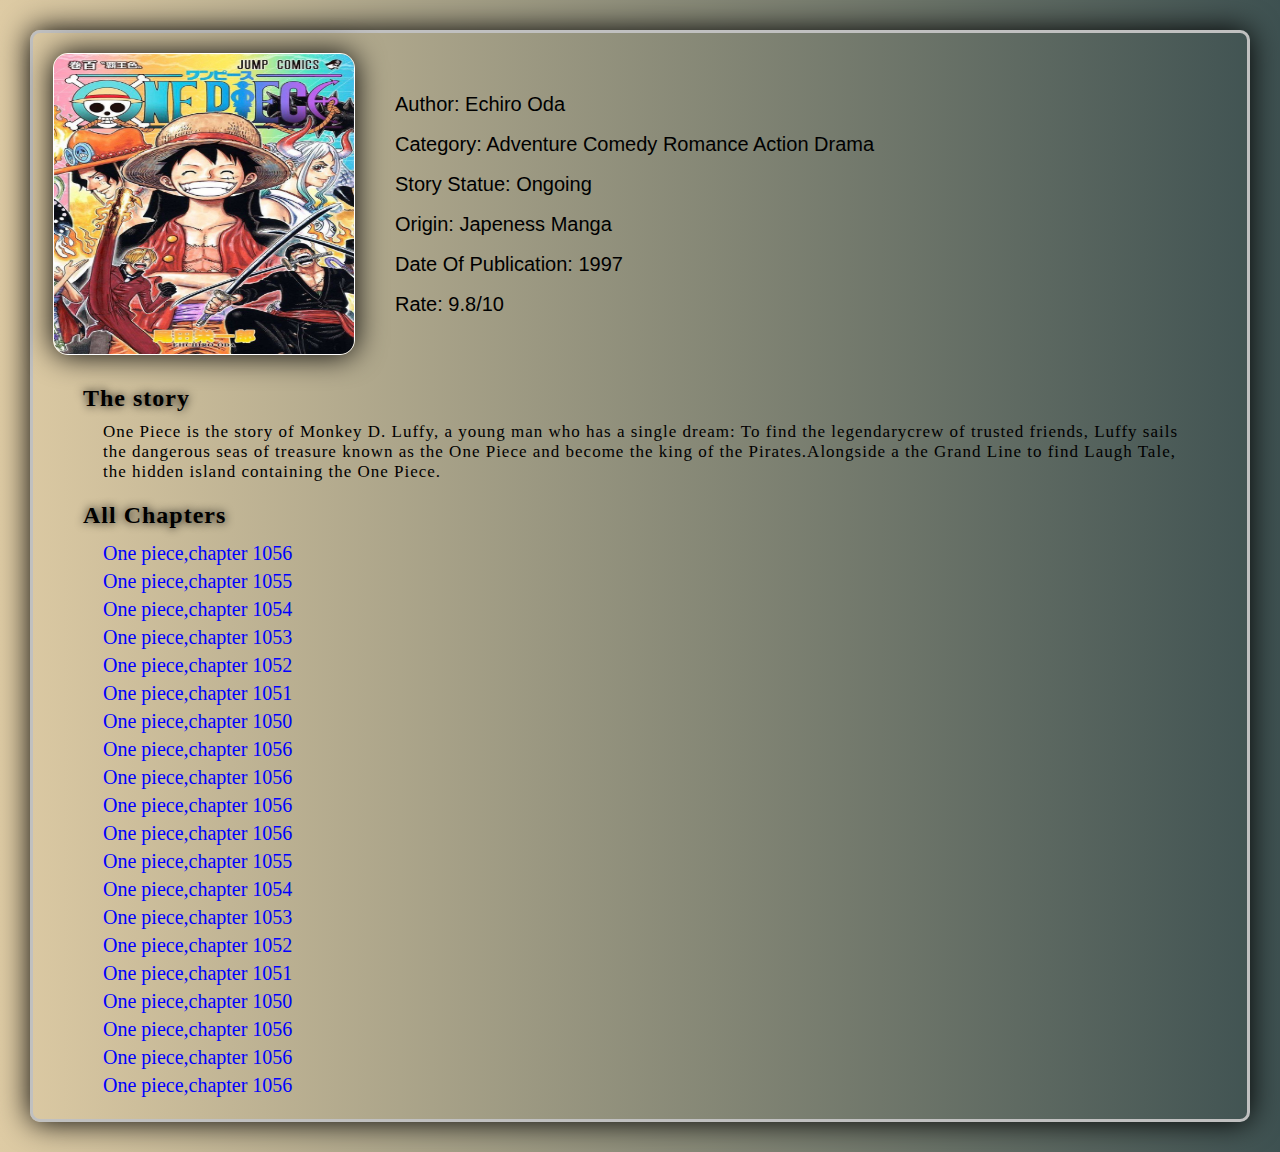
==== read-manga.html @ 1adf6e84 "Add files via upload" ====
<!DOCTYPE html>
<html lang="en">
<head>
    <meta charset="UTF-8">
    <meta name="viewport" content="width=device-width, initial-scale=1.0">
    <title>Manga Time</title>
    <link rel="icon" href="photos/icon15.svg">
    <link rel="stylesheet" href="read-manga.css">
</head>
<body>
    <div class="contain">
        <div class="content">
            <img src="photos/piece.jpg" alt="one piece">
            <div class="description">
                <p>author: echiro oda</p>
                <p>category: adventure comedy romance action drama</p>
                <p>story statue: ongoing</p>
                <p>origin: japeness manga</p>
                <p>date of publication: 1997</p>
                <p>Rate: 9.8/10</p>
            </div>
        </div>
        <div class="element">
            <h2 class="story">The story</h2>
            <p class="story-text">One Piece is the story of Monkey D. Luffy, a young man who has a single dream: To find the legendarycrew of trusted friends, Luffy sails the dangerous seas of  
                treasure known as the One Piece and become the king of the Pirates.Alongside a 
                 the Grand Line to find Laugh Tale, the hidden island 
                containing the One Piece.</p>
        </div>
        <div class="all-chapters">
            <h2 class="chapters">All Chapters</h2>
            <div class="polo">
            <a href="manga.pdf" class="chapter"><p class="chapter">One piece,chapter 1056</p></a>
            <a href="https://3asq.org/manga/naruto-digital-colored/324/" target="_blank" class="chapter"><p class="chapter">One piece,chapter 1055</p></a>
            <a href="#" class="chapter"><p class="chapter">One piece,chapter 1054</p></a>
            <a href="#" class="chapter"><p class="chapter">One piece,chapter 1053</p></a>
            <a href="#" class="chapter"><p class="chapter">One piece,chapter 1052</p></a>
            <a href="#" class="chapter"><p class="chapter">One piece,chapter 1051</p></a>
            <a href="#" class="chapter"><p class="chapter">One piece,chapter 1050</p></a>
            <a href="#" class="chapter"><p class="chapter">One piece,chapter 1056</p></a>
            <a href="#" class="chapter"><p class="chapter">One piece,chapter 1056</p></a>
            <a href="#" class="chapter"><p class="chapter">One piece,chapter 1056</p></a>
            <a href="#" class="chapter"><p class="chapter">One piece,chapter 1056</p></a>
            <a href="#" class="chapter"><p class="chapter">One piece,chapter 1055</p></a>
            <a href="#" class="chapter"><p class="chapter">One piece,chapter 1054</p></a>
            <a href="#" class="chapter"><p class="chapter">One piece,chapter 1053</p></a>
            <a href="#" class="chapter"><p class="chapter">One piece,chapter 1052</p></a>
            <a href="#" class="chapter"><p class="chapter">One piece,chapter 1051</p></a>
            <a href="#" class="chapter"><p class="chapter">One piece,chapter 1050</p></a>
            <a href="#" class="chapter"><p class="chapter">One piece,chapter 1056</p></a>
            <a href="#" class="chapter"><p class="chapter">One piece,chapter 1056</p></a>
            <a href="#" class="chapter"><p class="chapter">One piece,chapter 1056</p></a>  
            </div> 
            
        </div>
    </div>
    
</body>
</html>
---- read-manga.css ----
*{
    padding: 0;
    margin: 0;
}
body{
    background: #3E5151;  /* fallback for old browsers */
    background: -webkit-linear-gradient(to right, #DECBA4, #3E5151);  /* Chrome 10-25, Safari 5.1-6 */
    background: linear-gradient(to right, #DECBA4, #3E5151); /* W3C, IE 10+/ Edge, Firefox 16+, Chrome 26+, Opera 12+, Safari 7+ */
}
.contain{
    padding: 20PX;
    margin: 30PX;
    border: 3PX solid silver;
    border-radius: 10PX;
    box-shadow: 0 0  30PX black;
    
}
.content{
    display: flex;
    gap: 40Px;
    align-items: center;
}
.content .description{
    line-height: 40PX;
    font-size: 20PX;
    font-family: 'Gill Sans', 'Gill Sans MT', Calibri, 'Trebuchet MS', sans-serif;
    text-transform: capitalize;
}
.content img{
    width: 300px;
    height: 300px;
    border: 1PX solid white;
    border-radius: 15PX;
    box-shadow: 0 0  30PX black;
    cursor: pointer;
}
.element h2{
    padding: 30PX 30PX 0 30px;
    text-shadow: 0px 0px 10px black;
    letter-spacing: 1PX;
}
.element .story-text{
    padding: 10PX 30PX 0 50px;
    font-size: 17Px;
    letter-spacing: 1PX;
    font-family: cursive;
}
.chapters{
    padding: 20PX 30PX 0 30px;
    text-shadow: 0px 0px 10px black;
    letter-spacing: 1PX;
}
.polo{
    padding: 10PX 30PX 0 50px;
    line-height: 28PX;
    font-size: 20PX;
}
a{
    text-decoration: none;
    color: blue;
}
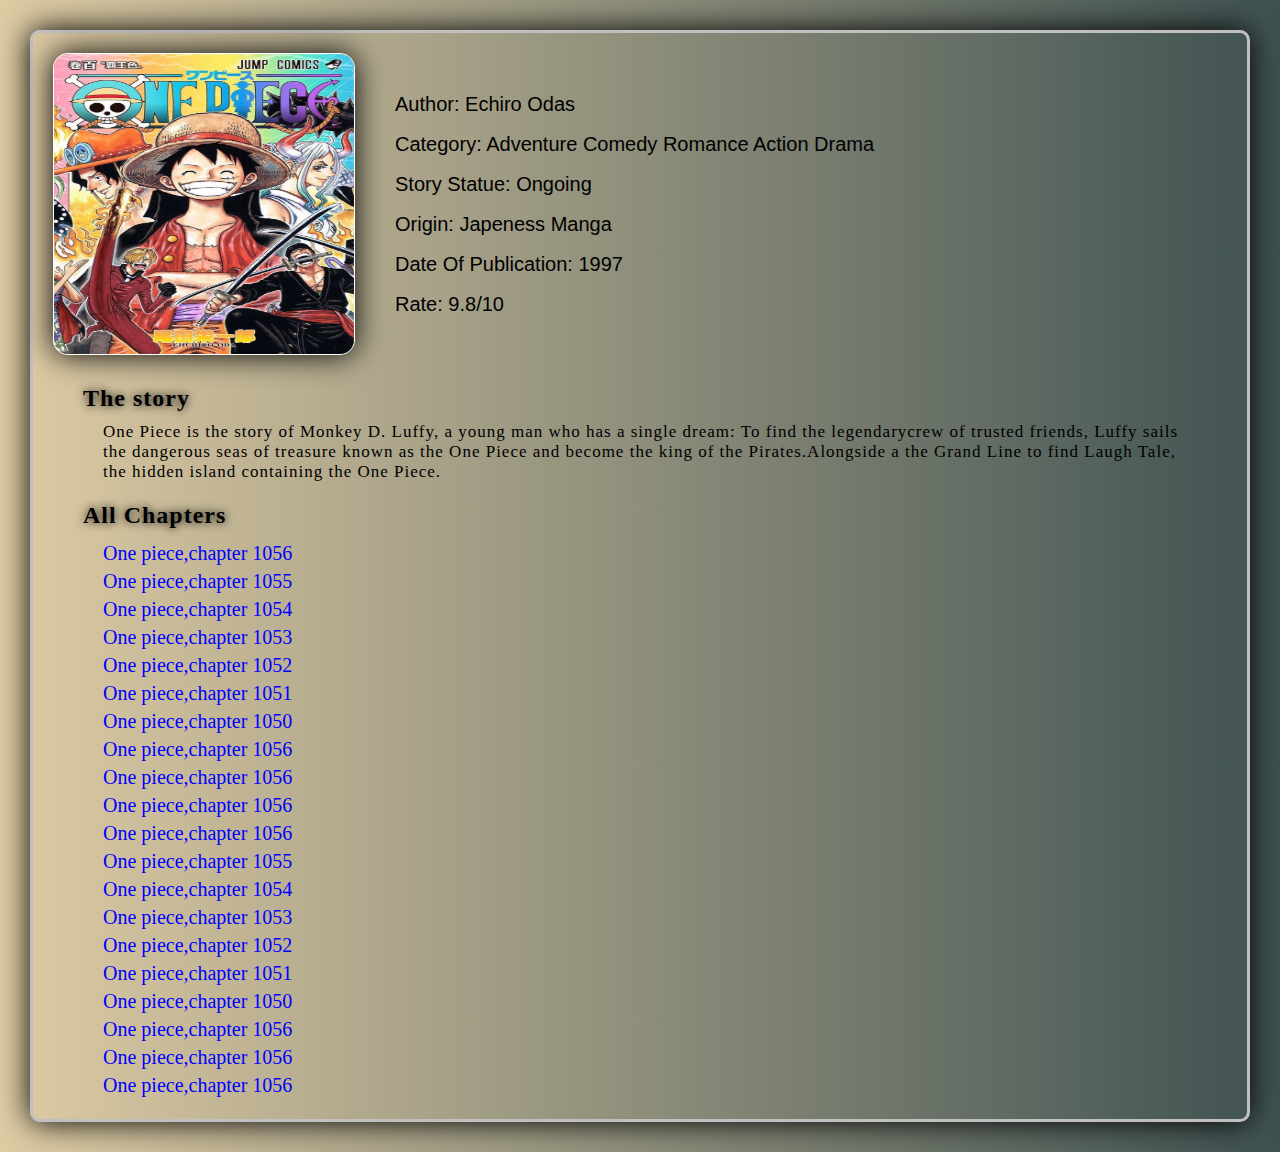
==== commit 67c0492c: "Update read-manga.html" ====
--- a/read-manga.html
+++ b/read-manga.html
@@ -12,7 +12,7 @@
         <div class="content">
             <img src="photos/piece.jpg" alt="one piece">
             <div class="description">
-                <p>author: echiro oda</p>
+                <p>author: echiro odas</p>
                 <p>category: adventure comedy romance action drama</p>
                 <p>story statue: ongoing</p>
                 <p>origin: japeness manga</p>
@@ -56,4 +56,4 @@
     </div>
     
 </body>
-</html>+</html>
--- a/read-manga.css
+++ b/read-manga.css
@@ -17,6 +17,7 @@
 }
 .content{
     display: flex;
+    flex-wrap: wrap;
     gap: 40Px;
     align-items: center;
 }
@@ -58,4 +59,4 @@
 a{
     text-decoration: none;
     color: blue;
-}+}
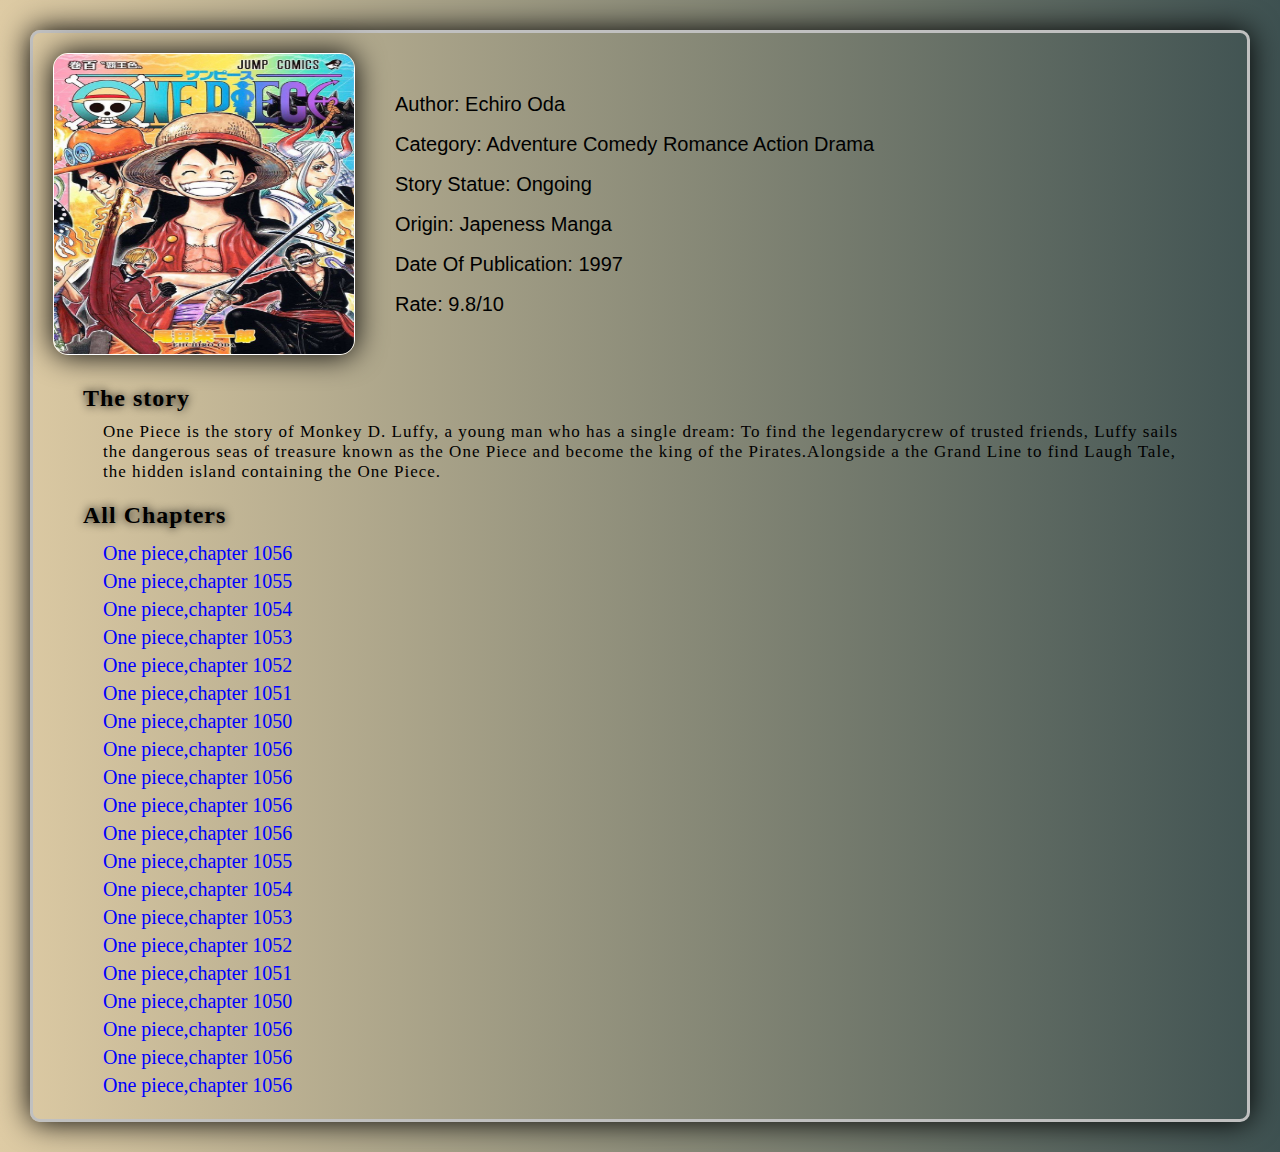
==== commit 8d8b4259: "Update read-manga.html" ====
--- a/read-manga.html
+++ b/read-manga.html
@@ -12,7 +12,7 @@
         <div class="content">
             <img src="photos/piece.jpg" alt="one piece">
             <div class="description">
-                <p>author: echiro odas</p>
+                <p>author: echiro oda</p>
                 <p>category: adventure comedy romance action drama</p>
                 <p>story statue: ongoing</p>
                 <p>origin: japeness manga</p>
--- a/read-manga.css
+++ b/read-manga.css
@@ -60,3 +60,11 @@
     text-decoration: none;
     color: blue;
 }
+@media screen and (max-width:600PX){
+
+    .contain{
+        box-shadow: none;
+        border: none;
+    }
+    
+}
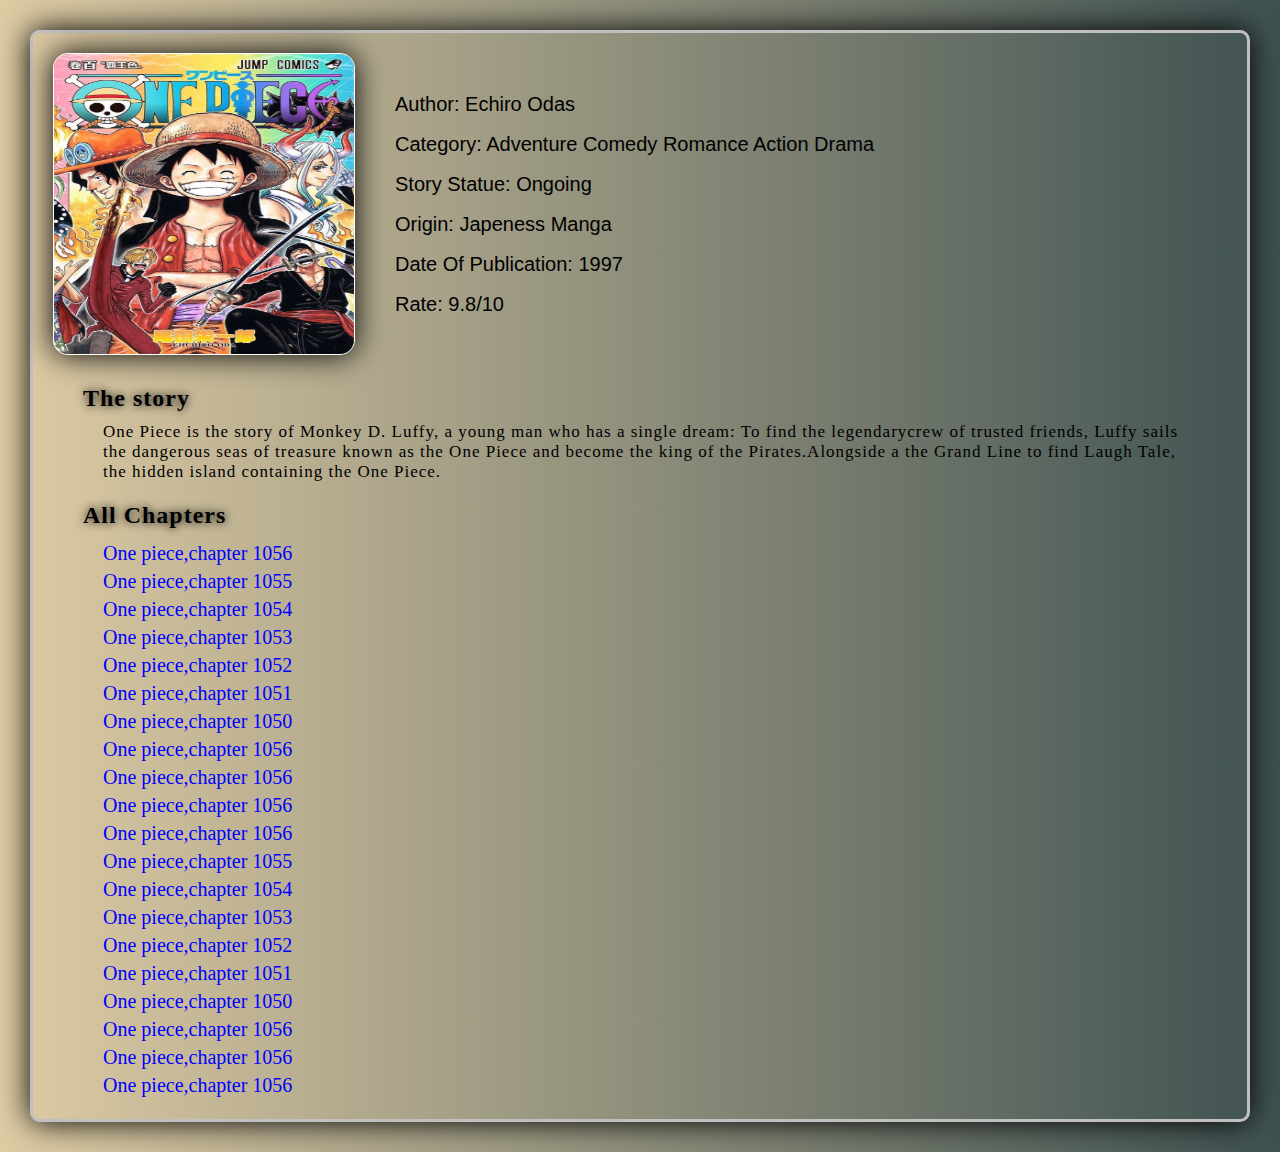
==== commit b17b6bcc: "Update read-manga.html" ====
--- a/read-manga.html
+++ b/read-manga.html
@@ -12,7 +12,7 @@
         <div class="content">
             <img src="photos/piece.jpg" alt="one piece">
             <div class="description">
-                <p>author: echiro oda</p>
+                <p>author: echiro odas</p>
                 <p>category: adventure comedy romance action drama</p>
                 <p>story statue: ongoing</p>
                 <p>origin: japeness manga</p>
--- a/read-manga.css
+++ b/read-manga.css
@@ -66,5 +66,9 @@
         box-shadow: none;
         border: none;
     }
+     .content img{
+        width: 100%;
+        height: 320px;
+    }
     
 }
